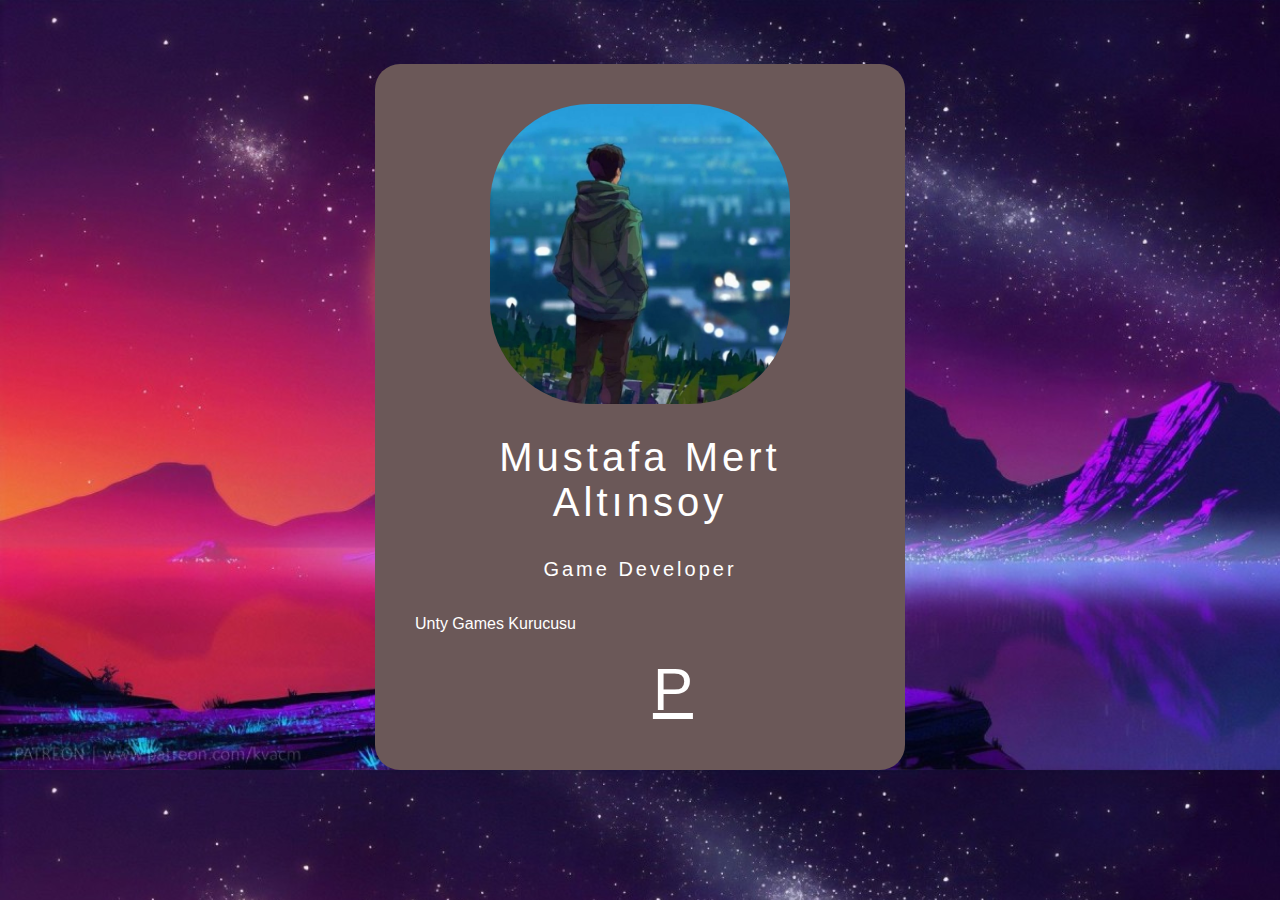
==== index.html @ 70dc6628 "m" ====
<!DOCTYPE html>
<html lang="en">
<head>
    <meta charset="UTF-8">
    <meta http-equiv="X-UA-Compatible" content="IE=edge">
    <meta name="viewport" content="width=device-width, initial-scale=1.0">
    <title>Mustafa Mert Altınsoy</title>
    <link rel="stylesheet" href="style.css">
    <link rel="stylesheet" href="https://cdnjs.cloudflare.com/ajax/libs/font-awesome/6.0.0-beta3/css/all.min.css" integrity="sha512-Fo3rlrZj/k7ujTnHg4CGR2D7kSs0v4LLanw2qksYuRlEzO+tcaEPQogQ0KaoGN26/zrn20ImR1DfuLWnOo7aBA==" crossorigin="anonymous" referrerpolicy="no-referrer" />

</head>
<body>
    <div class="box">
        <img src="resim.jpeg">
        <h1>Mustafa Mert Altınsoy</h1>
        <h5>Game Developer</h5>
        <p>Unty Games Kurucusu</p>

        <ul>
            <li><a title="Instagram Hesabım" href="https://www.instagram.com/mustafamert.altinsoy/" target="_blank"><i class="fab fa-instagram"></i></a></li>
            <li><a title="Google Play Hesabım" href="https://play.google.com/store/apps/dev?id=5270132813642156719" target="_blank"><i class="fab fa-google-play"></i></a></li>           
            <li><a title="Blogspot" href="https://mustafamertaltinsoy.blogspot.com/" target="_blank"><i class="fa-brands fa-blogger"></i></a></li>
            <li><a title="Geri Bildirim" href="https://surveyheart.com/form/6249d0ab71d5cc43168a113c" target="_blank"><i class="fas fa-comments"></i></a></li>
            <li><a title="Gizlilik Politikası" href="privacypolicy.html" target="_blank">P</a></li>
            <!--<li><a href="https://forms.gle/yHC4a2MGNcUSiUUU9" target="_blank"><i class="fas fa-comments"></i></a></li>
            <li><a href="privacypolicy.html" target="_blank"><img src="feedback.png" alt="Feedback" width="20" height="20"></a></li>-->
        </ul>
    </div>
<script async src="https://pagead2.googlesyndication.com/pagead/js/adsbygoogle.js?client=ca-pub-2132713415975491"
     crossorigin="anonymous"></script>
<!-- Reklam1 -->
<ins class="adsbygoogle"
     style="display:block"
     data-ad-client="ca-pub-2132713415975491"
     data-ad-slot="5217522684"
     data-ad-format="auto"
     data-full-width-responsive="true"></ins>
<script>
     (adsbygoogle = window.adsbygoogle || []).push({});
</script>
</body>
<script async src="https://pagead2.googlesyndication.com/pagead/js/adsbygoogle.js?client=ca-pub-2132713415975491"
     crossorigin="anonymous"></script>
</html>
---- style.css ----
body{
    margin: 0;
    padding: 0;
    background: url(bg.jpg);
    background-size: cover;
}
.box{
    width: 450px;
    background: #6b5858;
    border-radius: 25px;
    padding: 40px;
    text-align: center;
    margin: auto;
    margin-top: 5%;
    color: white;
    font-family: sans-serif;
}
.box img{
    border-radius: 100px; 
    width: 300px;
    height: 300px; 
    transition: 0.5s;
    cursor: pointer;
}
.box img:hover{
    transform: scale(0.9);
}
.box h1{
    font-size: 40px;
    letter-spacing: 4px;
    font-weight: 100;
}
.box h5{
    font-size: 20px;
    font-weight: 100;
    letter-spacing: 3px;
}
.box p{
    text-align: justify;
}

ul{
    margin: 0;
    padding: 0;
}
.box li{
    display: inline-block;
    margin: 6px;
    list-style: none;
}
.box li a{
    color: white;
    font-size: 60px;
    transition: all ease-in-out 250ms;
}
.box li a:hover{
    color: rgba(245, 245, 245, 0.692);
}
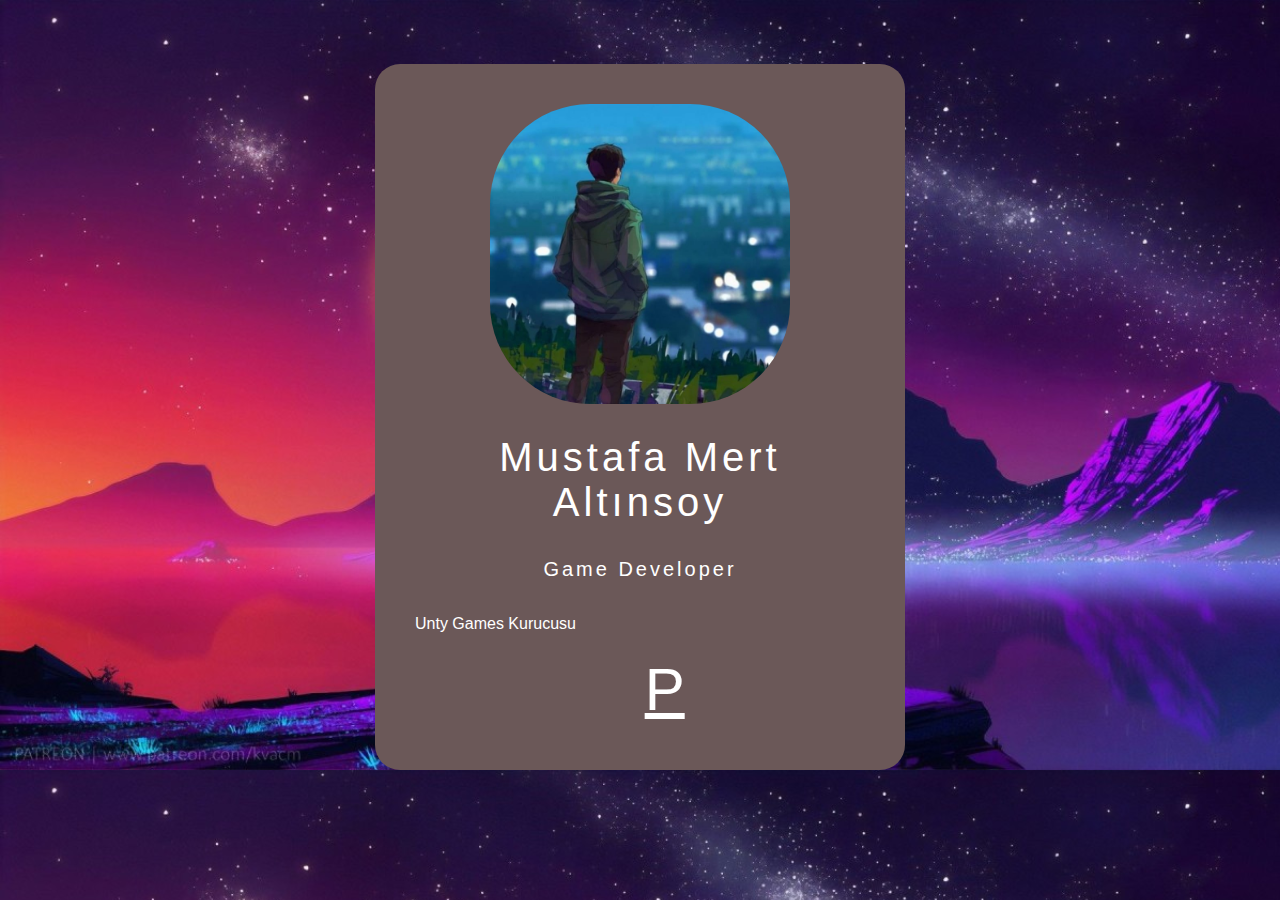
==== commit a54dd8ba: "M" ====
--- a/index.html
+++ b/index.html
@@ -19,7 +19,6 @@
         <ul>
             <li><a title="Instagram Hesabım" href="https://www.instagram.com/mustafamert.altinsoy/" target="_blank"><i class="fab fa-instagram"></i></a></li>
             <li><a title="Google Play Hesabım" href="https://play.google.com/store/apps/dev?id=5270132813642156719" target="_blank"><i class="fab fa-google-play"></i></a></li>           
-            <li><a title="Blogspot" href="https://mustafamertaltinsoy.blogspot.com/" target="_blank"><i class="fa-brands fa-blogger"></i></a></li>
             <li><a title="Geri Bildirim" href="https://surveyheart.com/form/6249d0ab71d5cc43168a113c" target="_blank"><i class="fas fa-comments"></i></a></li>
             <li><a title="Gizlilik Politikası" href="privacypolicy.html" target="_blank">P</a></li>
             <!--<li><a href="https://forms.gle/yHC4a2MGNcUSiUUU9" target="_blank"><i class="fas fa-comments"></i></a></li>
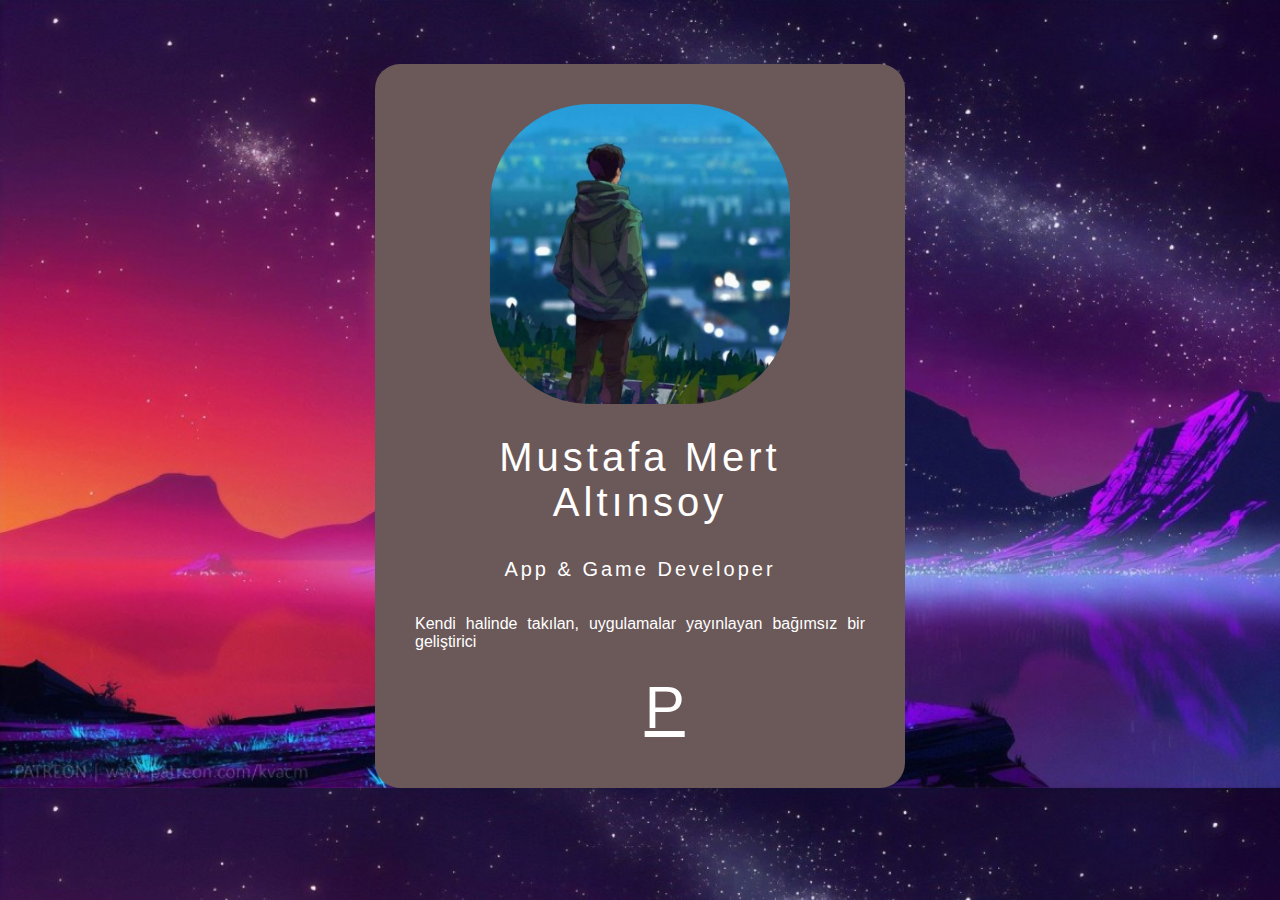
==== commit e17d9e0e: "main" ====
--- a/index.html
+++ b/index.html
@@ -13,9 +13,9 @@
     <div class="box">
         <img src="resim.jpeg">
         <h1>Mustafa Mert Altınsoy</h1>
-        <h5>Game Developer</h5>
-        <p>Unty Games Kurucusu</p>
-
+        <h5>App & Game Developer</h5>
+        <p>Kendi halinde takılan, uygulamalar yayınlayan bağımsız bir geliştirici</p>
+        
         <ul>
             <li><a title="Instagram Hesabım" href="https://www.instagram.com/mustafamert.altinsoy/" target="_blank"><i class="fab fa-instagram"></i></a></li>
             <li><a title="Google Play Hesabım" href="https://play.google.com/store/apps/dev?id=5270132813642156719" target="_blank"><i class="fab fa-google-play"></i></a></li>           
@@ -25,19 +25,4 @@
             <li><a href="privacypolicy.html" target="_blank"><img src="feedback.png" alt="Feedback" width="20" height="20"></a></li>-->
         </ul>
     </div>
-<script async src="https://pagead2.googlesyndication.com/pagead/js/adsbygoogle.js?client=ca-pub-2132713415975491"
-     crossorigin="anonymous"></script>
-<!-- Reklam1 -->
-<ins class="adsbygoogle"
-     style="display:block"
-     data-ad-client="ca-pub-2132713415975491"
-     data-ad-slot="5217522684"
-     data-ad-format="auto"
-     data-full-width-responsive="true"></ins>
-<script>
-     (adsbygoogle = window.adsbygoogle || []).push({});
-</script>
-</body>
-<script async src="https://pagead2.googlesyndication.com/pagead/js/adsbygoogle.js?client=ca-pub-2132713415975491"
-     crossorigin="anonymous"></script>
 </html>
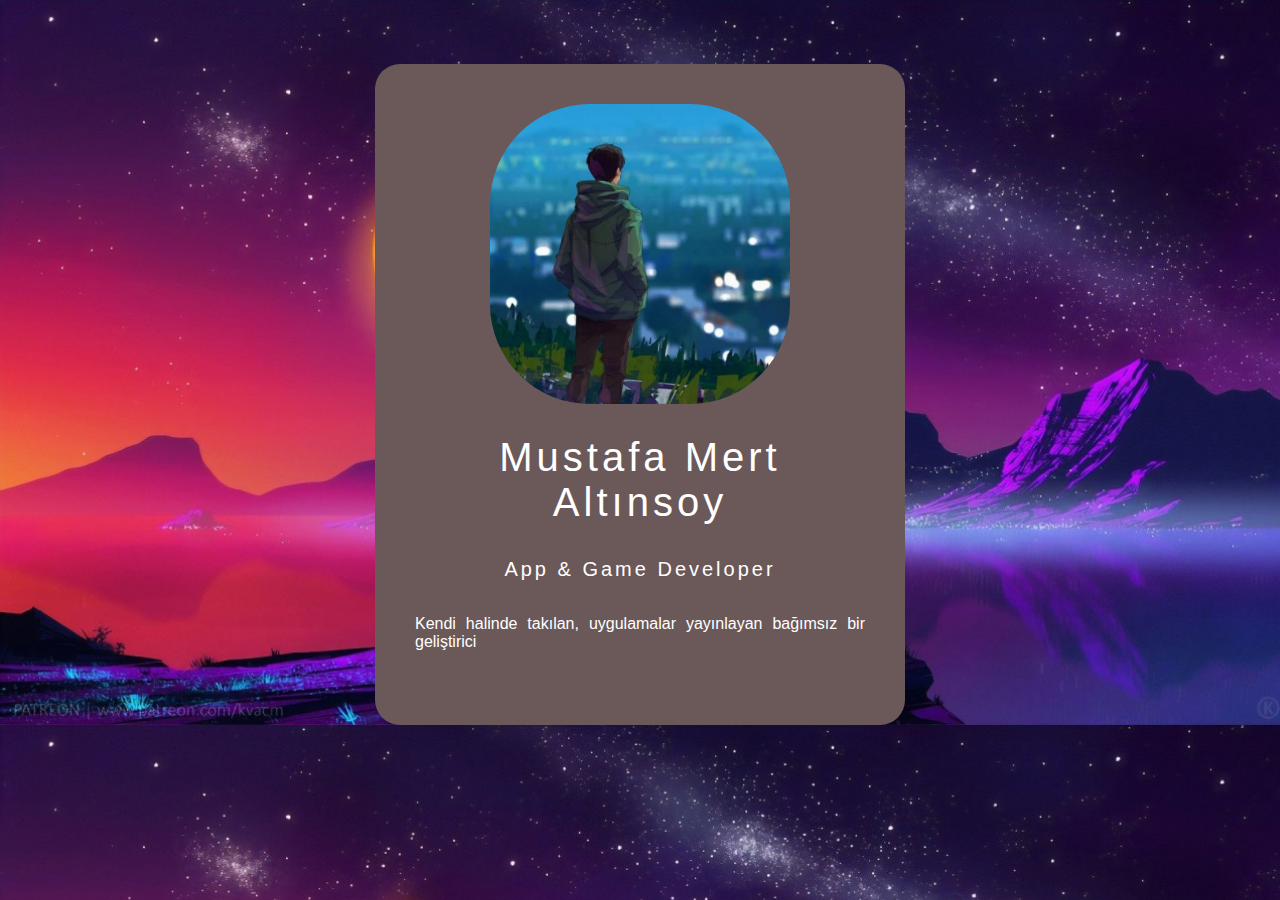
==== commit 08faa4d4: "main" ====
--- a/index.html
+++ b/index.html
@@ -20,7 +20,6 @@
             <li><a title="Instagram Hesabım" href="https://www.instagram.com/mustafamert.altinsoy/" target="_blank"><i class="fab fa-instagram"></i></a></li>
             <li><a title="Google Play Hesabım" href="https://play.google.com/store/apps/dev?id=5270132813642156719" target="_blank"><i class="fab fa-google-play"></i></a></li>           
             <li><a title="Geri Bildirim" href="https://surveyheart.com/form/6249d0ab71d5cc43168a113c" target="_blank"><i class="fas fa-comments"></i></a></li>
-            <li><a title="Gizlilik Politikası" href="privacypolicy.html" target="_blank">P</a></li>
             <!--<li><a href="https://forms.gle/yHC4a2MGNcUSiUUU9" target="_blank"><i class="fas fa-comments"></i></a></li>
             <li><a href="privacypolicy.html" target="_blank"><img src="feedback.png" alt="Feedback" width="20" height="20"></a></li>-->
         </ul>
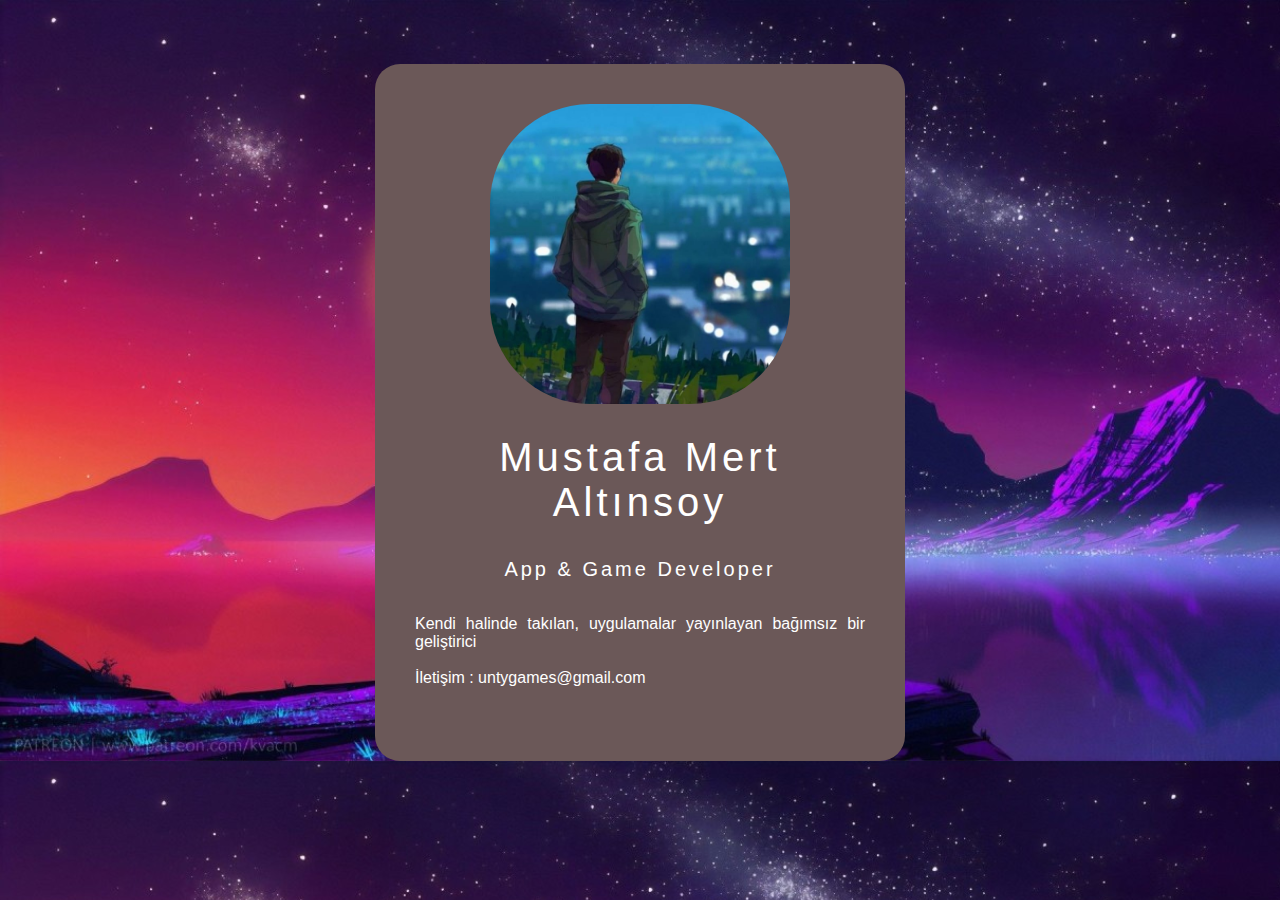
==== commit 7bd93220: "Update index.html" ====
--- a/index.html
+++ b/index.html
@@ -14,12 +14,12 @@
         <img src="resim.jpeg">
         <h1>Mustafa Mert Altınsoy</h1>
         <h5>App & Game Developer</h5>
-        <p>Kendi halinde takılan, uygulamalar yayınlayan bağımsız bir geliştirici</p>
+        <p>Kendi halinde takılan, uygulamalar yayınlayan bağımsız bir geliştirici <br> <br> İletişim : untygames@gmail.com</p>
         
         <ul>
             <li><a title="Instagram Hesabım" href="https://www.instagram.com/mustafamert.altinsoy/" target="_blank"><i class="fab fa-instagram"></i></a></li>
             <li><a title="Google Play Hesabım" href="https://play.google.com/store/apps/dev?id=5270132813642156719" target="_blank"><i class="fab fa-google-play"></i></a></li>           
-            <li><a title="Geri Bildirim" href="https://surveyheart.com/form/6249d0ab71d5cc43168a113c" target="_blank"><i class="fas fa-comments"></i></a></li>
+            <li><a title="Geri Bildirim" href="https://forms.gle/76wm7i7aeaGJtwpZ9" target="_blank"><i class="fas fa-comments"></i></a></li>
             <!--<li><a href="https://forms.gle/yHC4a2MGNcUSiUUU9" target="_blank"><i class="fas fa-comments"></i></a></li>
             <li><a href="privacypolicy.html" target="_blank"><img src="feedback.png" alt="Feedback" width="20" height="20"></a></li>-->
         </ul>
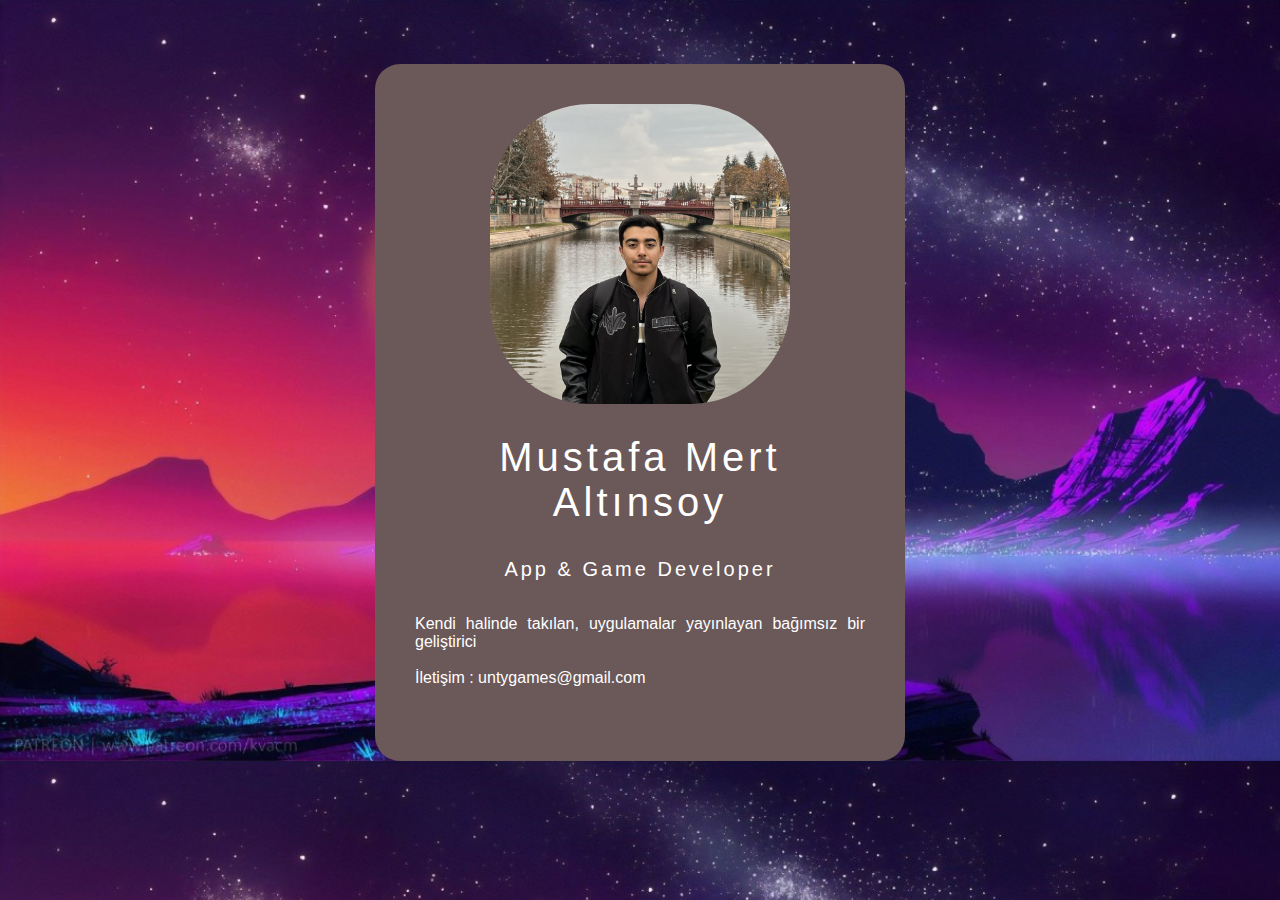
==== commit 0bb13557: "insta" ====
--- a/index.html
+++ b/index.html
@@ -8,6 +8,7 @@
     <link rel="stylesheet" href="style.css">
     <link rel="stylesheet" href="https://cdnjs.cloudflare.com/ajax/libs/font-awesome/6.0.0-beta3/css/all.min.css" integrity="sha512-Fo3rlrZj/k7ujTnHg4CGR2D7kSs0v4LLanw2qksYuRlEzO+tcaEPQogQ0KaoGN26/zrn20ImR1DfuLWnOo7aBA==" crossorigin="anonymous" referrerpolicy="no-referrer" />
 
+    <meta name="google-site-verification" content="qNHuO0ubz5q_hp8Jxcy-p0fKl7dDCkSrE7KpaFCJo78" />
 </head>
 <body>
     <div class="box">
@@ -17,7 +18,7 @@
         <p>Kendi halinde takılan, uygulamalar yayınlayan bağımsız bir geliştirici <br> <br> İletişim : untygames@gmail.com</p>
         
         <ul>
-            <li><a title="Instagram Hesabım" href="https://www.instagram.com/mustafamert.altinsoy/" target="_blank"><i class="fab fa-instagram"></i></a></li>
+            <li><a title="Instagram Hesabım" href="https://www.instagram.com/mustafamertaltinsoy/" target="_blank"><i class="fab fa-instagram"></i></a></li>
             <li><a title="Google Play Hesabım" href="https://play.google.com/store/apps/dev?id=5270132813642156719" target="_blank"><i class="fab fa-google-play"></i></a></li>           
             <li><a title="Geri Bildirim" href="https://forms.gle/76wm7i7aeaGJtwpZ9" target="_blank"><i class="fas fa-comments"></i></a></li>
             <!--<li><a href="https://forms.gle/yHC4a2MGNcUSiUUU9" target="_blank"><i class="fas fa-comments"></i></a></li>
